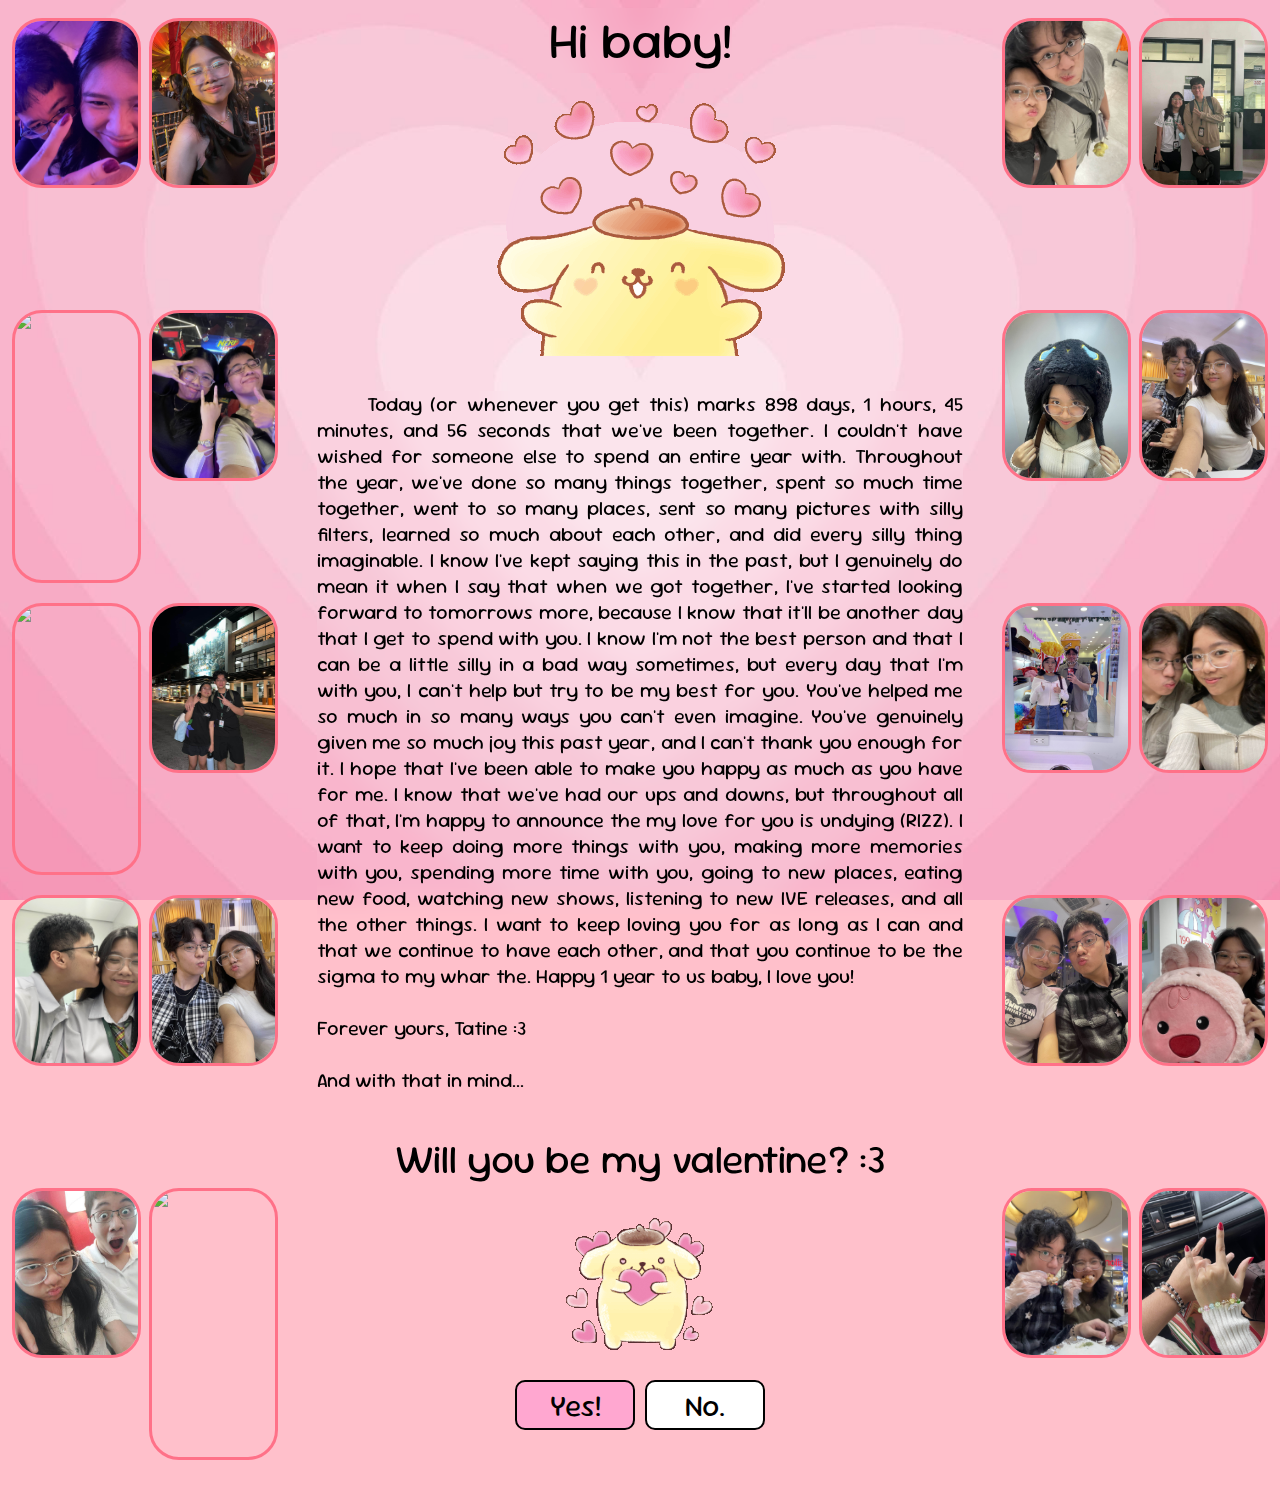
==== index2.html @ 48e1132c "uploaded files" ====
<!DOCTYPE html>
<html lang="en">
    <head>
        <meta charset="UTF-8" />
        <meta name="viewport" content="width=device-width, initial-scale=1.0" />
        <title>to my baby :3</title>
        <link rel="stylesheet" href="style1.css" />
        <link rel="preconnect" href="https://fonts.googleapis.com" />
        <link rel="preconnect" href="https://fonts.gstatic.com" crossorigin />
        <link
            href="https://fonts.googleapis.com/css2?family=Sour+Gummy:ital,wght@0,100..900;1,100..900&display=swap"
            rel="stylesheet"
        />
    </head>
    <body>
        <audio class="bgm" src="pics/blue.mp3" loop autoplay></audio>
        <div class="snowflakes" aria-hidden="true">
            <div class="snowflake">
                <div class="inner">💗</div>
            </div>
            <div class="snowflake">
                <div class="inner">💗</div>
            </div>
            <div class="snowflake">
                <div class="inner">💗</div>
            </div>
            <div class="snowflake">
                <div class="inner">💗</div>
            </div>
            <div class="snowflake">
                <div class="inner">💗</div>
            </div>
            <div class="snowflake">
                <div class="inner">💗</div>
            </div>
            <div class="snowflake">
                <div class="inner">💗</div>
            </div>
            <div class="snowflake">
                <div class="inner">💗</div>
            </div>
            <div class="snowflake">
                <div class="inner">💗</div>
            </div>
            <div class="snowflake">
                <div class="inner">💗</div>
            </div>
            <div class="snowflake">
                <div class="inner">💗</div>
            </div>
            <div class="snowflake">
                <div class="inner">💗</div>
            </div>
        </div>
        <div class="layout">
            <div class="left-images">
                <img class="images" src="pics/11.jpg" />
                <img class="images" src="pics/12.jpg" />
                <img class="images" src="pics/14.jpg" />
                <img class="images" src="pics/10.jpg" />
                <img class="images" src="pics/4.jpg" />
                <img class="images" src="pics/6.jpg" />
                <img class="images" src="pics/15.jpg" />
                <img class="images" src="pics/8.jpg" />
                <img class="images" src="pics/2.jpg" />
                <img class="images" src="pics/13.jpg" />
            </div>
            <div class="column middle-part">
                <div class="header">
                    <p class="hi">Hi baby!</p>
                </div>
                <div class="gif">
                    <img class="purin" src="pics/purin.gif" />
                </div>
                <div class="message">
                    <p class="message-text"></p>
                    </p>
                </div>
                <div class="question">
                    <p class="valentine">Will you be my valentine? :3</p>
                </div>
                <div class="gif">
                    <img class="purin2" src="pics/purin2.gif" />
                </div>
                <div class="yes-no">
                    <button class="yes">Yes!</button>
                    <button class="no">No.</button>
                </div>
            </div>
            <div class="right-images">
                <img class="images" src="pics/35.jpg" />
                <img class="images" src="pics/5.jpg" />
                <img class="images" src="pics/34.jpg" />
                <img class="images" src="pics/7.jpg" />
                <img class="images" src="pics/33.jpg" />
                <img class="images" src="pics/32.jpg" />
                <img class="images" src="pics/24.jpg" />
                <img class="images" src="pics/29.jpg" />
                <img class="images" src="pics/26.jpg" />
                <img class="images" src="pics/30.jpg" />
            </div>
        </div>
        <script src="script.js"></script>
    </body>
</html>
---- style1.css ----
body {
    background-color: pink;
    color: black;
    font-family: 'Sour Gummy', serif;
    background-image: url('pics/bg.jpg');
    background-repeat: no-repeat;
    background-attachment: fixed;
    background-size: cover;
    background-position: center;
}

button {
    height: 50px;
    width: 120px;
    font-size: 30px;
    border-radius: 10px;
    cursor: pointer;
    transition: 0.1s;
    margin-left: 5px;
    font-family: 'Sour Gummy', serif;
}

button:hover {
    background-color: rgb(255, 137, 192);
}

button:active {
    background-color: rgb(255, 72, 157);
}

p {
    backdrop-filter: blur(10px);
}

@media (max-width: 600px) {
    .images {
        display: none;
    }
}

@media (max-width: 1200px) {
    .left-images,
    .right-images {
        display: grid;
        grid-template-columns: 1fr !important;
    }
}

.click-me {
    margin: 0;
    position: absolute;
    top: 50%;
    left: 50%;
    -ms-transform: translate(-50%, -50%);
    transform: translate(-50%, -50%);
    width: fit-content;
    height: fit-content;
    padding-left: 20px;
    padding-right: 20px;
}

.layout {
    display: grid;
    grid-template-columns: 1fr 1fr 1fr;
    column-gap: 35px;
    width: 100%;
    display: flex;
    justify-content: center;
}

.left-images,
.right-images {
    display: grid;
    grid-template-columns: 1fr 1fr;
    justify-items: center;
    padding-bottom: 0;
    margin-top: 10px;
}

.image-grid {
    display: flex;
    flex-direction: column;
    align-items: center;
}

.images {
    width: 90%;
    margin-bottom: 20px;
    border-radius: 30px;
    border-style: solid;
    border-color: rgb(255, 113, 136);
}

.header {
    font-size: 50px;
    display: flex;
    justify-content: center;
}

.message,
.yes-no,
.question {
    font-size: 20px;
    display: flex;
    flex-direction: row;
    justify-content: center;
    align-items: center;
}

.hi {
    padding: 0;
    margin: 0;
}

.message {
    text-indent: 50px;
    text-align: justify;
}

.gif {
    display: flex;
    justify-content: center;
}

.question {
    margin-top: 0;
    font-size: 40px;
}

.valentine {
    margin: 0;
    margin-top: 20px;
    text-align: center;
}

.purin2 {
    margin-right: 15px;
}

.yes-no {
    margin-top: 30px;
    margin-bottom: 50px;
    display: grid;
    grid-template-columns: 130px 130px;
}

.yes {
    background-color: rgb(255, 167, 208);
    border-style: solid;
    border-color: black;
}

.no {
    background-color: rgb(255, 255, 255);
    border-style: solid;
    border-color: black;
}

::-webkit-scrollbar {
    width: 0px;
    background: transparent;
}

.text-layout {
    display: grid;
    grid-template-rows: 1fr 1fr;
    justify-content: center;
    width: fit-content;
    height: fit-content;
    margin-left: 30%;
    margin-right: 30%;
}

.yay {
    font-size: 90px;
    text-align: center;
    margin-top: 20px;
    margin-bottom: 20px;
}

.ily-header {
    max-width: fit-content;
    margin-left: auto;
    margin-right: auto;
}

.ily,
.message2 {
    text-align: center;
    font-size: 30px;
}

.message2 {
    max-width: fit-content;
    margin-left: auto;
    margin-right: auto;
    margin-bottom: 10px;
    margin-top: 10px;
}

.cinnapurin-header {
    display: grid;
    grid-template-columns: 1fr;
    justify-content: center;
    max-width: fit-content;
    margin-left: auto;
    margin-right: auto;
}

.cinnapurin {
    width: 300px;
}

.snowflake {
    color: #fff;
    font-size: 1em;
    font-family: Arial, sans-serif;
    text-shadow: 0 0 5px #000;
}
.snowflake,
.snowflake .inner {
    animation-iteration-count: infinite;
    animation-play-state: running;
}
@keyframes snowflakes-fall {
    0% {
        transform: translateY(0);
    }
    100% {
        transform: translateY(110vh);
    }
}
@keyframes snowflakes-shake {
    0%,
    100% {
        transform: translateX(0);
    }
    50% {
        transform: translateX(80px);
    }
}
.snowflake {
    position: fixed;
    top: -10%;
    z-index: 9999;
    -webkit-user-select: none;
    user-select: none;
    cursor: default;
    animation-name: snowflakes-shake;
    animation-duration: 3s;
    animation-timing-function: ease-in-out;
}
.snowflake .inner {
    animation-duration: 10s;
    animation-name: snowflakes-fall;
    animation-timing-function: linear;
}
.snowflake:nth-of-type(0) {
    left: 1%;
    animation-delay: 0s;
}
.snowflake:nth-of-type(0) .inner {
    animation-delay: 0s;
}
.snowflake:first-of-type {
    left: 10%;
    animation-delay: 1s;
}
.snowflake:first-of-type .inner,
.snowflake:nth-of-type(8) .inner {
    animation-delay: 1s;
}
.snowflake:nth-of-type(2) {
    left: 20%;
    animation-delay: 0.5s;
}
.snowflake:nth-of-type(2) .inner,
.snowflake:nth-of-type(6) .inner {
    animation-delay: 6s;
}
.snowflake:nth-of-type(3) {
    left: 30%;
    animation-delay: 2s;
}
.snowflake:nth-of-type(11) .inner,
.snowflake:nth-of-type(3) .inner {
    animation-delay: 4s;
}
.snowflake:nth-of-type(4) {
    left: 40%;
    animation-delay: 2s;
}
.snowflake:nth-of-type(10) .inner,
.snowflake:nth-of-type(4) .inner {
    animation-delay: 2s;
}
.snowflake:nth-of-type(5) {
    left: 50%;
    animation-delay: 3s;
}
.snowflake:nth-of-type(5) .inner {
    animation-delay: 8s;
}
.snowflake:nth-of-type(6) {
    left: 60%;
    animation-delay: 2s;
}
.snowflake:nth-of-type(7) {
    left: 70%;
    animation-delay: 1s;
}
.snowflake:nth-of-type(7) .inner {
    animation-delay: 2.5s;
}
.snowflake:nth-of-type(8) {
    left: 80%;
    animation-delay: 0s;
}
.snowflake:nth-of-type(9) {
    left: 90%;
    animation-delay: 1.5s;
}
.snowflake:nth-of-type(9) .inner {
    animation-delay: 3s;
}
.snowflake:nth-of-type(10) {
    left: 25%;
    animation-delay: 0s;
}
.snowflake:nth-of-type(11) {
    left: 65%;
    animation-delay: 2.5s;
}
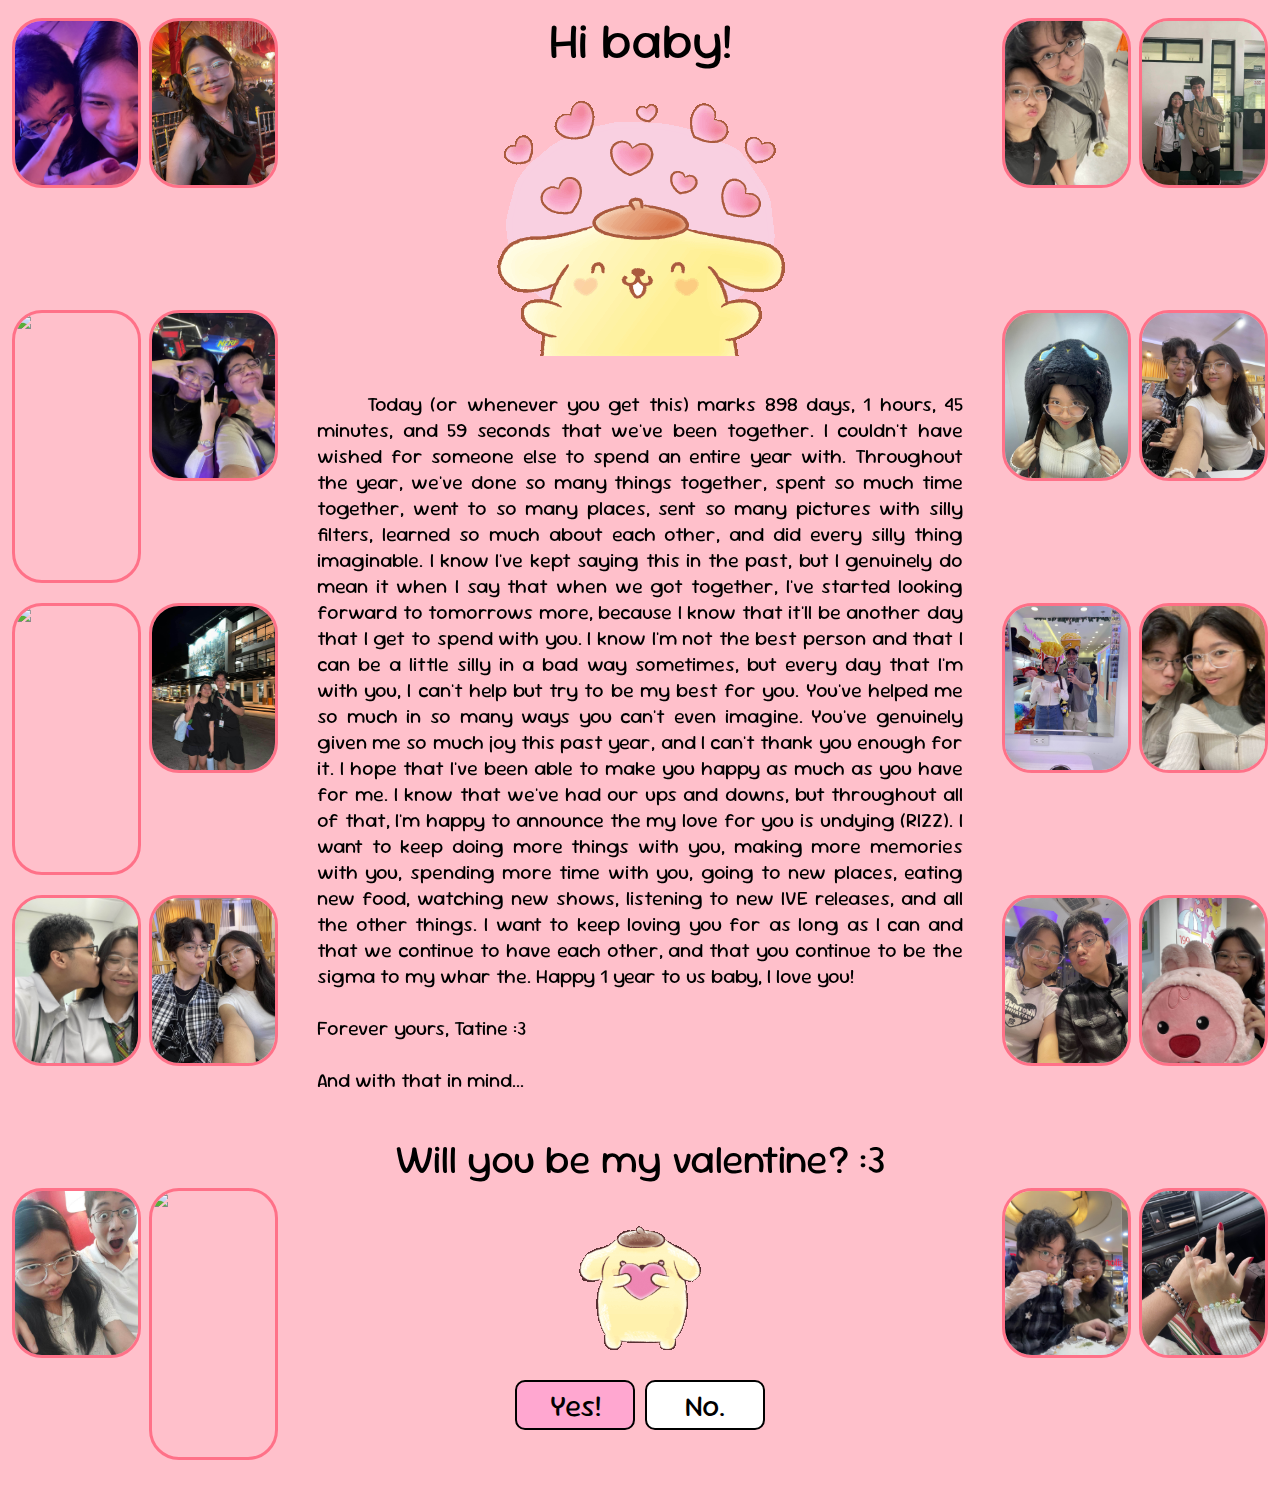
==== commit f1a0a34d: "fixed" ====
--- a/index2.html
+++ b/index2.html
@@ -4,7 +4,7 @@
         <meta charset="UTF-8" />
         <meta name="viewport" content="width=device-width, initial-scale=1.0" />
         <title>to my baby :3</title>
-        <link rel="stylesheet" href="style1.css" />
+        <link rel="stylesheet" href="styles/style1.css" />
         <link rel="preconnect" href="https://fonts.googleapis.com" />
         <link rel="preconnect" href="https://fonts.gstatic.com" crossorigin />
         <link
--- a/styles/style1.css
+++ b/styles/style1.css
@@ -0,0 +1,333 @@
+body {
+    background-color: pink;
+    color: black;
+    font-family: 'Sour Gummy', serif;
+    background-image: url('pics/bg.jpg');
+    background-repeat: no-repeat;
+    background-attachment: fixed;
+    background-size: cover;
+    background-position: center;
+}
+
+button {
+    height: 50px;
+    width: 120px;
+    font-size: 30px;
+    border-radius: 10px;
+    cursor: pointer;
+    transition: 0.1s;
+    margin-left: 5px;
+    font-family: 'Sour Gummy', serif;
+}
+
+button:hover {
+    background-color: rgb(255, 137, 192);
+}
+
+button:active {
+    background-color: rgb(255, 72, 157);
+}
+
+p {
+    backdrop-filter: blur(10px);
+}
+
+@media (max-width: 600px) {
+    .images {
+        display: none;
+    }
+}
+
+@media (max-width: 1200px) {
+    .left-images,
+    .right-images {
+        display: grid;
+        grid-template-columns: 1fr !important;
+    }
+}
+
+.click-me {
+    margin: 0;
+    position: absolute;
+    top: 50%;
+    left: 50%;
+    -ms-transform: translate(-50%, -50%);
+    transform: translate(-50%, -50%);
+    width: fit-content;
+    height: fit-content;
+    padding-left: 20px;
+    padding-right: 20px;
+}
+
+.layout {
+    display: grid;
+    grid-template-columns: 1fr 1fr 1fr;
+    column-gap: 35px;
+    width: 100%;
+    display: flex;
+    justify-content: center;
+}
+
+.left-images,
+.right-images {
+    display: grid;
+    grid-template-columns: 1fr 1fr;
+    justify-items: center;
+    padding-bottom: 0;
+    margin-top: 10px;
+}
+
+.image-grid {
+    display: flex;
+    flex-direction: column;
+    align-items: center;
+}
+
+.images {
+    width: 90%;
+    margin-bottom: 20px;
+    border-radius: 30px;
+    border-style: solid;
+    border-color: rgb(255, 113, 136);
+}
+
+.header {
+    font-size: 50px;
+    display: flex;
+    justify-content: center;
+}
+
+.message,
+.yes-no,
+.question {
+    font-size: 20px;
+    display: flex;
+    flex-direction: row;
+    justify-content: center;
+    align-items: center;
+}
+
+.hi {
+    padding: 0;
+    margin: 0;
+}
+
+.message {
+    text-indent: 50px;
+    text-align: justify;
+}
+
+.gif {
+    display: flex;
+    justify-content: center;
+}
+
+.question {
+    margin-top: 0;
+    font-size: 40px;
+}
+
+.valentine {
+    margin: 0;
+    margin-top: 20px;
+    text-align: center;
+}
+
+.purin2 {
+    margin-right: 15px;
+}
+
+.yes-no {
+    margin-top: 30px;
+    margin-bottom: 50px;
+    display: grid;
+    grid-template-columns: 130px 130px;
+}
+
+.yes {
+    background-color: rgb(255, 167, 208);
+    border-style: solid;
+    border-color: black;
+}
+
+.no {
+    background-color: rgb(255, 255, 255);
+    border-style: solid;
+    border-color: black;
+}
+
+::-webkit-scrollbar {
+    width: 0px;
+    background: transparent;
+}
+
+.text-layout {
+    display: grid;
+    grid-template-rows: 1fr 1fr;
+    justify-content: center;
+    width: fit-content;
+    height: fit-content;
+    margin-left: 30%;
+    margin-right: 30%;
+}
+
+.yay {
+    font-size: 90px;
+    text-align: center;
+    margin-top: 20px;
+    margin-bottom: 20px;
+}
+
+.ily-header {
+    max-width: fit-content;
+    margin-left: auto;
+    margin-right: auto;
+}
+
+.ily,
+.message2 {
+    text-align: center;
+    font-size: 30px;
+}
+
+.message2 {
+    max-width: fit-content;
+    margin-left: auto;
+    margin-right: auto;
+    margin-bottom: 10px;
+    margin-top: 10px;
+}
+
+.cinnapurin-header {
+    display: grid;
+    grid-template-columns: 1fr;
+    justify-content: center;
+    max-width: fit-content;
+    margin-left: auto;
+    margin-right: auto;
+}
+
+.cinnapurin {
+    width: 300px;
+}
+
+.snowflake {
+    color: #fff;
+    font-size: 1em;
+    font-family: Arial, sans-serif;
+    text-shadow: 0 0 5px #000;
+}
+.snowflake,
+.snowflake .inner {
+    animation-iteration-count: infinite;
+    animation-play-state: running;
+}
+@keyframes snowflakes-fall {
+    0% {
+        transform: translateY(0);
+    }
+    100% {
+        transform: translateY(110vh);
+    }
+}
+@keyframes snowflakes-shake {
+    0%,
+    100% {
+        transform: translateX(0);
+    }
+    50% {
+        transform: translateX(80px);
+    }
+}
+.snowflake {
+    position: fixed;
+    top: -10%;
+    z-index: 9999;
+    -webkit-user-select: none;
+    user-select: none;
+    cursor: default;
+    animation-name: snowflakes-shake;
+    animation-duration: 3s;
+    animation-timing-function: ease-in-out;
+}
+.snowflake .inner {
+    animation-duration: 10s;
+    animation-name: snowflakes-fall;
+    animation-timing-function: linear;
+}
+.snowflake:nth-of-type(0) {
+    left: 1%;
+    animation-delay: 0s;
+}
+.snowflake:nth-of-type(0) .inner {
+    animation-delay: 0s;
+}
+.snowflake:first-of-type {
+    left: 10%;
+    animation-delay: 1s;
+}
+.snowflake:first-of-type .inner,
+.snowflake:nth-of-type(8) .inner {
+    animation-delay: 1s;
+}
+.snowflake:nth-of-type(2) {
+    left: 20%;
+    animation-delay: 0.5s;
+}
+.snowflake:nth-of-type(2) .inner,
+.snowflake:nth-of-type(6) .inner {
+    animation-delay: 6s;
+}
+.snowflake:nth-of-type(3) {
+    left: 30%;
+    animation-delay: 2s;
+}
+.snowflake:nth-of-type(11) .inner,
+.snowflake:nth-of-type(3) .inner {
+    animation-delay: 4s;
+}
+.snowflake:nth-of-type(4) {
+    left: 40%;
+    animation-delay: 2s;
+}
+.snowflake:nth-of-type(10) .inner,
+.snowflake:nth-of-type(4) .inner {
+    animation-delay: 2s;
+}
+.snowflake:nth-of-type(5) {
+    left: 50%;
+    animation-delay: 3s;
+}
+.snowflake:nth-of-type(5) .inner {
+    animation-delay: 8s;
+}
+.snowflake:nth-of-type(6) {
+    left: 60%;
+    animation-delay: 2s;
+}
+.snowflake:nth-of-type(7) {
+    left: 70%;
+    animation-delay: 1s;
+}
+.snowflake:nth-of-type(7) .inner {
+    animation-delay: 2.5s;
+}
+.snowflake:nth-of-type(8) {
+    left: 80%;
+    animation-delay: 0s;
+}
+.snowflake:nth-of-type(9) {
+    left: 90%;
+    animation-delay: 1.5s;
+}
+.snowflake:nth-of-type(9) .inner {
+    animation-delay: 3s;
+}
+.snowflake:nth-of-type(10) {
+    left: 25%;
+    animation-delay: 0s;
+}
+.snowflake:nth-of-type(11) {
+    left: 65%;
+    animation-delay: 2.5s;
+}
